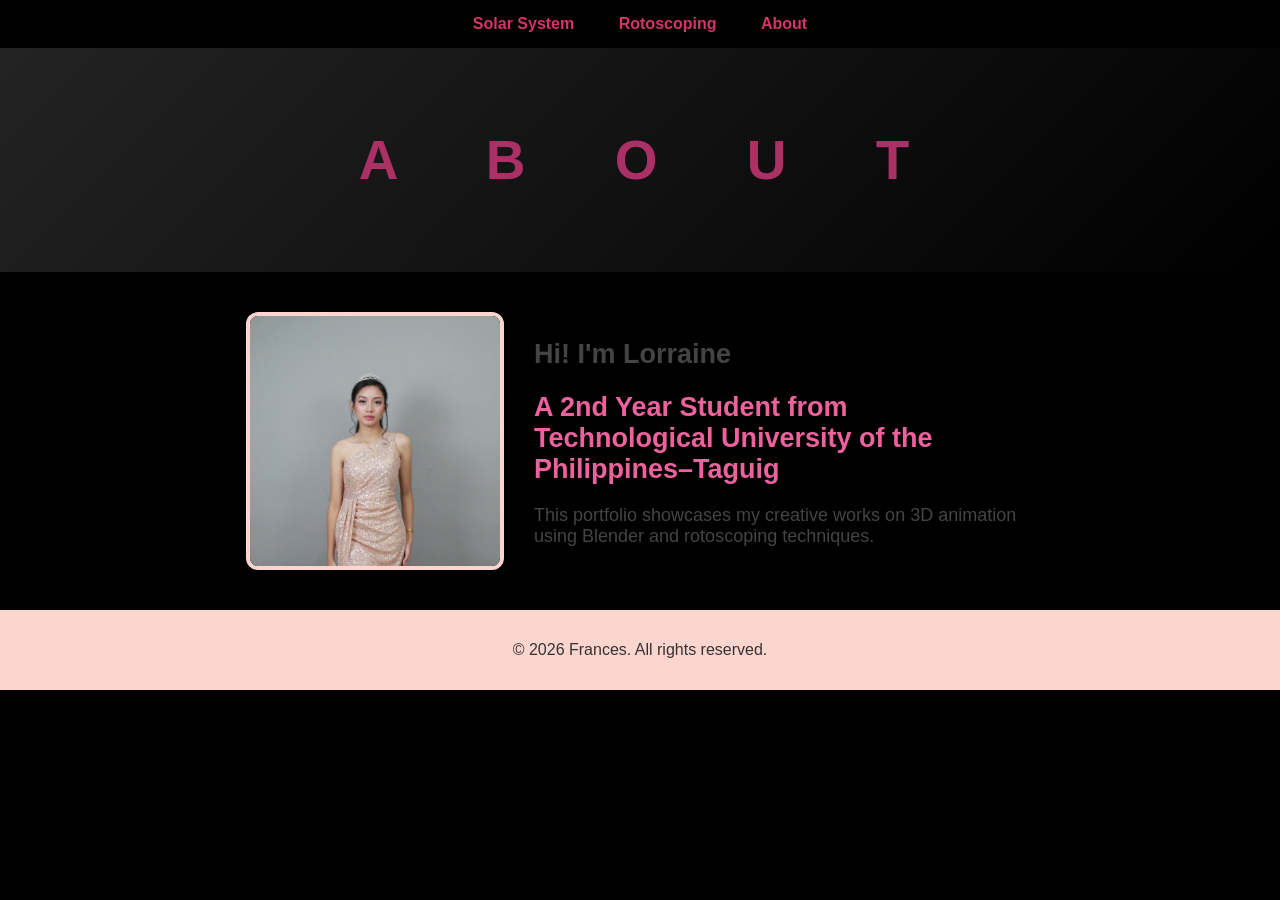
==== about.html @ cc2fdbb8 "pic" ====
<!DOCTYPE html>
<html lang="en">
<head>
  <meta charset="UTF-8">
  <title>About</title>
  <link rel="stylesheet" href="style.css">
</head>
<body>
  <nav>
    <a href="index.html">Solar System</a>
    <a href="rotoscoping.html">Rotoscoping</a>
    <a href="about.html">About</a>
  </nav>

  <header class="hero">
    <h1>A B O U T</h1>
  </header>

  <section class="about-section">
    <img src="lori.jpg.jpg" alt="Lorraine portrait" class="about-img">
    <div class="about-text">
      <h1>Hi! I'm Lorraine</h1>
      <h2>A 2nd Year Student from Technological University of the Philippines–Taguig</h2>
      <p>
        This portfolio showcases my creative works on 3D animation using Blender and rotoscoping techniques.
      </p>
    </div>
  </section>

  <footer>
    <p>© 2026 Frances. All rights reserved.</p>
  </footer>
</body>
</html>
---- style.css ----
body {
  font-family: 'Orbitron', sans-serif;
  margin: 0;
  background: #000000; 
  color: #333;
}

html {
  scroll-behavior: smooth;
}

nav {
  background: #000000;
  padding: 15px;
  text-align: center;
  position: sticky;
  top: 0;
}

nav a {
  margin: 0 20px;
  text-decoration: none;
  color: #d6336c;
  font-weight: bold;
  transition: color 0.3s ease;
}

nav a:hover {
  color: #e16591;
}

.hero {
  background: linear-gradient(135deg, #242323, #000000); /* pink gradient */
  padding: 80px 20px;
  text-align: center;
}

.hero h1 {
  margin: 0;
  font-size: 55px;
  color: #aa3065;
  word-spacing: 50px; /* adds space between words */
  letter-spacing: 12px
}

.hero p {
  font-size: 20px;
  color: #aa3065;
}

section {
  padding: 60px 20px;
  text-align: center;
  background-color: #000000;
}

section h2 {
  margin-bottom: 20px;
  color: #ec619e; /* pastel pink */
}
.about-img {
  width: 250px;          
  height: 250px;         /* set equal height to make it square */
  object-fit: cover;     /* crop/fit the image neatly */
  border-radius: 50%;    /* makes it a perfect circle */
  border: 4px solid #fcd5ce; /* pastel pink border */
  box-shadow: 0 4px 12px rgba(0,0,0,0.1);
}

/* Video card styling */
iframe {
  border: 4px solid #fcd5ce; /* pastel pink border */
  border-radius: 12px;
  box-shadow: 0 4px 12px rgba(0,0,0,0.1);
  transition: transform 0.3s ease, box-shadow 0.3s ease;
}

iframe:hover {
  transform: scale(1.02);
  box-shadow: 0 6px 16px rgba(0,0,0,0.15);
}

footer {
  background: #fcd5ce; /* pastel pink footer */
  padding: 15px;
  text-align: center;
}
.about-section {
  display: flex;
  align-items: center;
  justify-content: center;
  gap: 30px;
  padding: 40px;
}

.about-img {
  width: 250px;
  border-radius: 12px;
  border: 4px solid #fcd5ce; /* pastel pink border */
  box-shadow: 0 4px 12px rgba(0,0,0,0.1);
}

.about-text {
  max-width: 500px;
  font-size: 18px;
  color: #444;
  text-align: left;
}

.planet-section {
  display: flex;
  align-items: center;
  justify-content: space-between;
  gap: 40px;
  margin: 50px auto;
  max-width: 1000px;
  padding: 30px;
  background: #000000; /* soft pastel background */
  border-radius: 16px;
  box-shadow: 0 6px 16px rgba(0,0,0,0.1);
}

.planet-video {
  flex: 1;
}

.planet-video iframe {
  width: 100%;
  height: 315px;
  border: 4px solid #fcd5ce;
  border-radius: 12px;
  box-shadow: 0 4px 12px rgba(0,0,0,0.1);
}

.planet-text {
  flex: 1;
  text-align: left;
}

.planet-text h2 {
  margin-top: 0;
  font-size: 28px;
  color: #d6336c; /* pastel pink heading */
}

.planet-text p {
  font-size: 18px;
  line-height: 1.6;
  color: #444;
}

/* Responsive layout for mobile */
@media (max-width: 768px) {
  .planet-section {
    flex-direction: column;
    text-align: center;
  }
  .planet-text {
    text-align: center;
  }
}
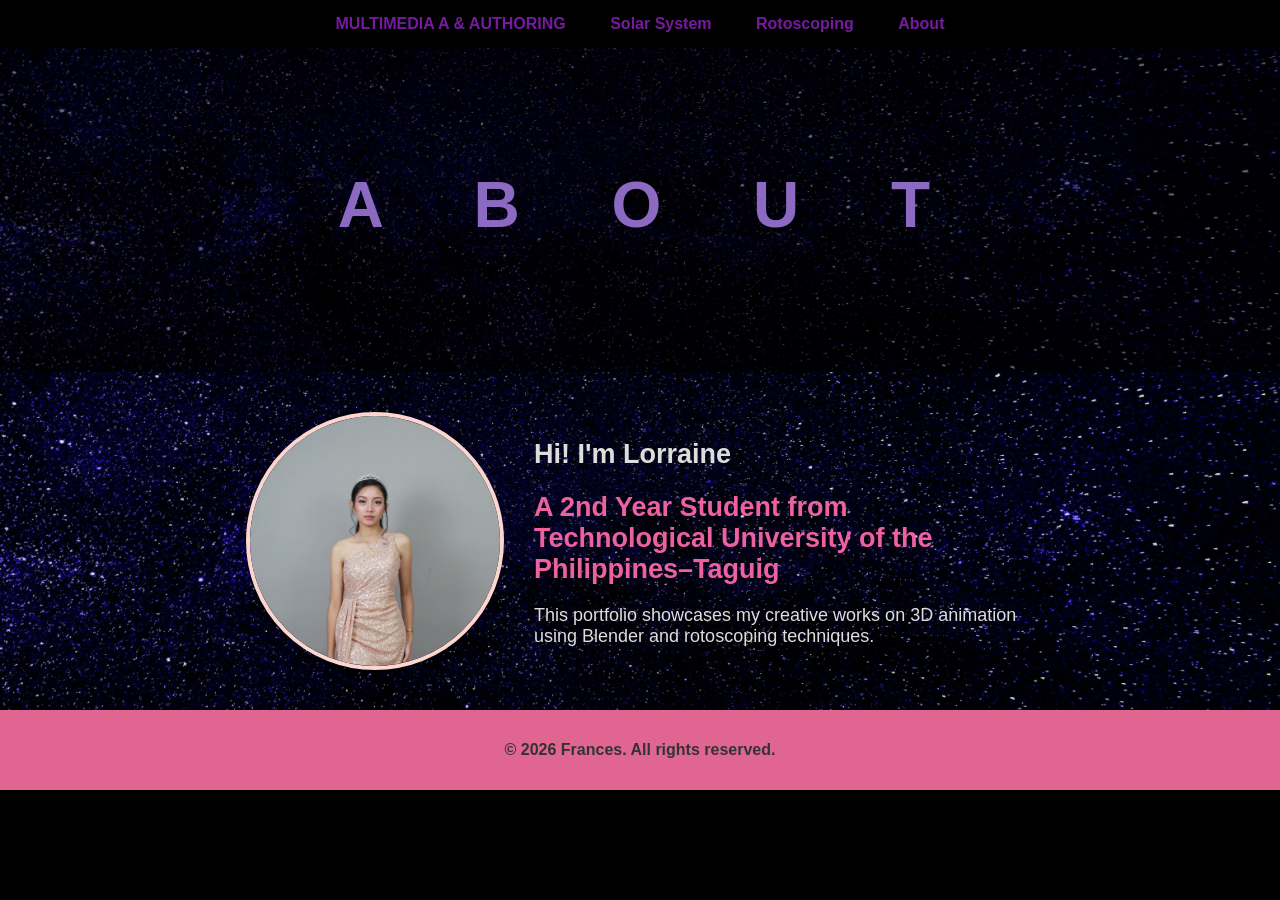
==== commit d8ece543: "uppdate" ====
--- a/about.html
+++ b/about.html
@@ -7,6 +7,7 @@
 </head>
 <body>
   <nav>
+    <a href="home.html">MULTIMEDIA A & AUTHORING</a>
     <a href="index.html">Solar System</a>
     <a href="rotoscoping.html">Rotoscoping</a>
     <a href="about.html">About</a>
--- a/style.css
+++ b/style.css
@@ -9,82 +9,79 @@
   scroll-behavior: smooth;
 }
 
+/* Navigation */
 nav {
   background: #000000;
   padding: 15px;
   text-align: center;
   position: sticky;
   top: 0;
+  z-index: 1000;
 }
 
 nav a {
   margin: 0 20px;
   text-decoration: none;
-  color: #d6336c;
+  color: #761aa0;
   font-weight: bold;
-  transition: color 0.3s ease;
+  transition: color 0.3s ease, text-shadow 0.3s ease;
 }
 
 nav a:hover {
   color: #e16591;
-}
-
+  text-shadow: 0 0 8px #ff99c8;
+}
+
+/* Hero Section */
 .hero {
-  background: linear-gradient(135deg, #242323, #000000); /* pink gradient */
-  padding: 80px 20px;
-  text-align: center;
+  position: relative;
+  background: url("images/starss.jpg") no-repeat center center;
+  background-size: cover;
+  padding: 120px 20px;
+  text-align: center;
+  color: white;
+}
+
+.hero::before {
+  content: "";
+  position: absolute;
+  inset: 0;
+  background: rgba(0,0,0,0.5); /* overlay tint */
+}
+
+.hero h1, .hero p {
+  position: relative; /* ensures text sits above overlay */
 }
 
 .hero h1 {
   margin: 0;
-  font-size: 55px;
-  color: #aa3065;
-  word-spacing: 50px; /* adds space between words */
-  letter-spacing: 12px
+  font-size: 64px;
+  color: #8c6ac1;
+  letter-spacing: 12px;
+  word-spacing: 50px;
+  margin-bottom: 10px;
 }
 
 .hero p {
   font-size: 20px;
-  color: #aa3065;
-}
-
+  color: #ffd6e7;
+  letter-spacing: 4px;
+}
+
+/* Sections */
 section {
   padding: 60px 20px;
   text-align: center;
-  background-color: #000000;
+  background: url("images/starss.jpg") no-repeat center center;
+  background-size: cover;
 }
 
 section h2 {
   margin-bottom: 20px;
-  color: #ec619e; /* pastel pink */
-}
-.about-img {
-  width: 250px;          
-  height: 250px;         /* set equal height to make it square */
-  object-fit: cover;     /* crop/fit the image neatly */
-  border-radius: 50%;    /* makes it a perfect circle */
-  border: 4px solid #fcd5ce; /* pastel pink border */
-  box-shadow: 0 4px 12px rgba(0,0,0,0.1);
-}
-
-/* Video card styling */
-iframe {
-  border: 4px solid #fcd5ce; /* pastel pink border */
-  border-radius: 12px;
-  box-shadow: 0 4px 12px rgba(0,0,0,0.1);
-  transition: transform 0.3s ease, box-shadow 0.3s ease;
-}
-
-iframe:hover {
-  transform: scale(1.02);
-  box-shadow: 0 6px 16px rgba(0,0,0,0.15);
-}
-
-footer {
-  background: #fcd5ce; /* pastel pink footer */
-  padding: 15px;
-  text-align: center;
-}
+  color: #ec619e;
+}
+
+/* About Section */
 .about-section {
   display: flex;
   align-items: center;
@@ -94,19 +91,22 @@
 }
 
 .about-img {
-  width: 250px;
-  border-radius: 12px;
-  border: 4px solid #fcd5ce; /* pastel pink border */
+  width: 250px;          
+  height: 250px;
+  object-fit: cover;
+  border-radius: 50%;    /* circular portrait */
+  border: 4px solid #fcd5ce;
   box-shadow: 0 4px 12px rgba(0,0,0,0.1);
 }
 
 .about-text {
   max-width: 500px;
   font-size: 18px;
-  color: #444;
+  color: #ddd;
   text-align: left;
 }
 
+/* Planet Sections */
 .planet-section {
   display: flex;
   align-items: center;
@@ -115,9 +115,9 @@
   margin: 50px auto;
   max-width: 1000px;
   padding: 30px;
-  background: #000000; /* soft pastel background */
+  background: #111; 
   border-radius: 16px;
-  box-shadow: 0 6px 16px rgba(0,0,0,0.1);
+  box-shadow: 0 6px 16px rgba(0,0,0,0.3);
 }
 
 .planet-video {
@@ -130,6 +130,12 @@
   border: 4px solid #fcd5ce;
   border-radius: 12px;
   box-shadow: 0 4px 12px rgba(0,0,0,0.1);
+  transition: transform 0.3s ease, box-shadow 0.3s ease;
+}
+
+.planet-video iframe:hover {
+  transform: scale(1.02);
+  box-shadow: 0 6px 16px rgba(0,0,0,0.15);
 }
 
 .planet-text {
@@ -140,16 +146,25 @@
 .planet-text h2 {
   margin-top: 0;
   font-size: 28px;
-  color: #d6336c; /* pastel pink heading */
+  color: #fcd5ce;
 }
 
 .planet-text p {
   font-size: 18px;
   line-height: 1.6;
-  color: #444;
-}
-
-/* Responsive layout for mobile */
+  color: #a6a5a5;
+}
+
+/* Footer */
+footer {
+  background: #e16591;
+  padding: 15px;
+  text-align: center;
+  color: #333;
+  font-weight: bold;
+}
+
+/* Responsive Layout */
 @media (max-width: 768px) {
   .planet-section {
     flex-direction: column;
@@ -158,5 +173,34 @@
   .planet-text {
     text-align: center;
   }
-}
-
+  .about-section {
+    flex-direction: column;
+    text-align: center;
+  }
+}
+
+.progress-row {
+  display: flex;
+  justify-content: center;
+  gap: 30px;
+  margin: 50px auto;
+  max-width: 1200px;
+}
+
+.progress-card {
+  flex: 1;
+  text-align: center;
+}
+
+.progress-card h2 {
+  color: #fcd5ce;
+  margin-bottom: 15px;
+}
+
+.progress-video {
+  width: 100%;
+  max-width: 350px;
+  border: 4px solid #fcd5ce;
+  border-radius: 12px;
+  box-shadow: 0 4px 12px rgba(0,0,0,0.2);
+}
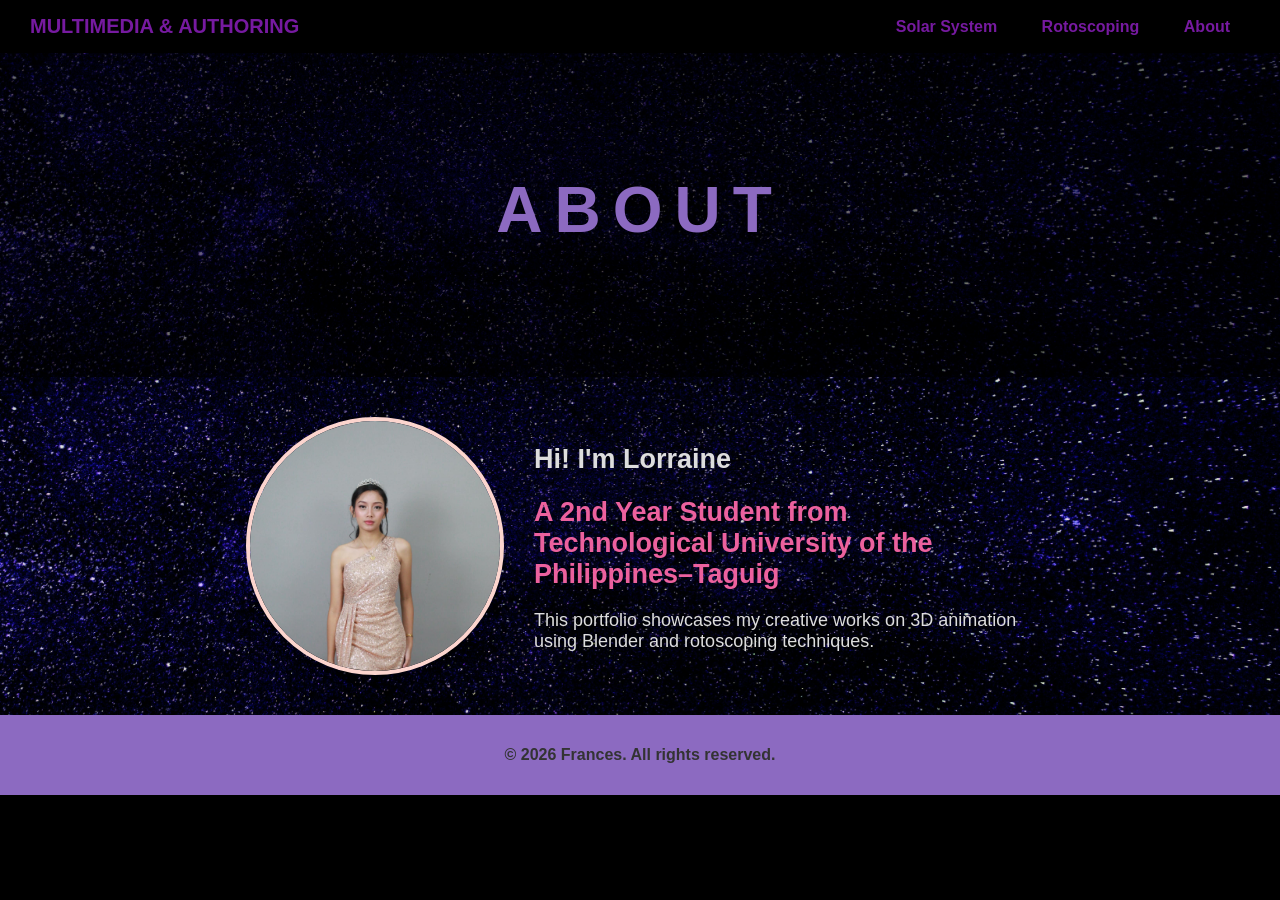
==== commit df7d821b: "nav" ====
--- a/about.html
+++ b/about.html
@@ -6,15 +6,17 @@
   <link rel="stylesheet" href="style.css">
 </head>
 <body>
-  <nav>
-    <a href="home.html">MULTIMEDIA A & AUTHORING</a>
+<nav>
+  <a href="home.html" class="brand">MULTIMEDIA & AUTHORING</a>
+  <div class="nav-links">
     <a href="index.html">Solar System</a>
     <a href="rotoscoping.html">Rotoscoping</a>
     <a href="about.html">About</a>
-  </nav>
+  </div>
+</nav>
 
   <header class="hero">
-    <h1>A B O U T</h1>
+    <h1>ABOUT</h1>
   </header>
 
   <section class="about-section">
--- a/style.css
+++ b/style.css
@@ -12,14 +12,24 @@
 /* Navigation */
 nav {
   background: #000000;
-  padding: 15px;
-  text-align: center;
+  padding: 15px 30px;
   position: sticky;
   top: 0;
   z-index: 1000;
-}
-
-nav a {
+
+  display: flex;
+  justify-content: space-between; /* brand left, links right */
+  align-items: center;
+}
+
+nav .brand {
+  font-weight: bold;
+  color: #761aa0; /* same purple */
+  text-decoration: none;
+  font-size: 20px;
+}
+
+.nav-links a {
   margin: 0 20px;
   text-decoration: none;
   color: #761aa0;
@@ -27,10 +37,11 @@
   transition: color 0.3s ease, text-shadow 0.3s ease;
 }
 
-nav a:hover {
-  color: #e16591;
+.nav-links a:hover {
+  color: #bb8cd1;
   text-shadow: 0 0 8px #ff99c8;
 }
+
 
 /* Hero Section */
 .hero {
@@ -157,7 +168,7 @@
 
 /* Footer */
 footer {
-  background: #e16591;
+  background: #8c6ac1;
   padding: 15px;
   text-align: center;
   color: #333;
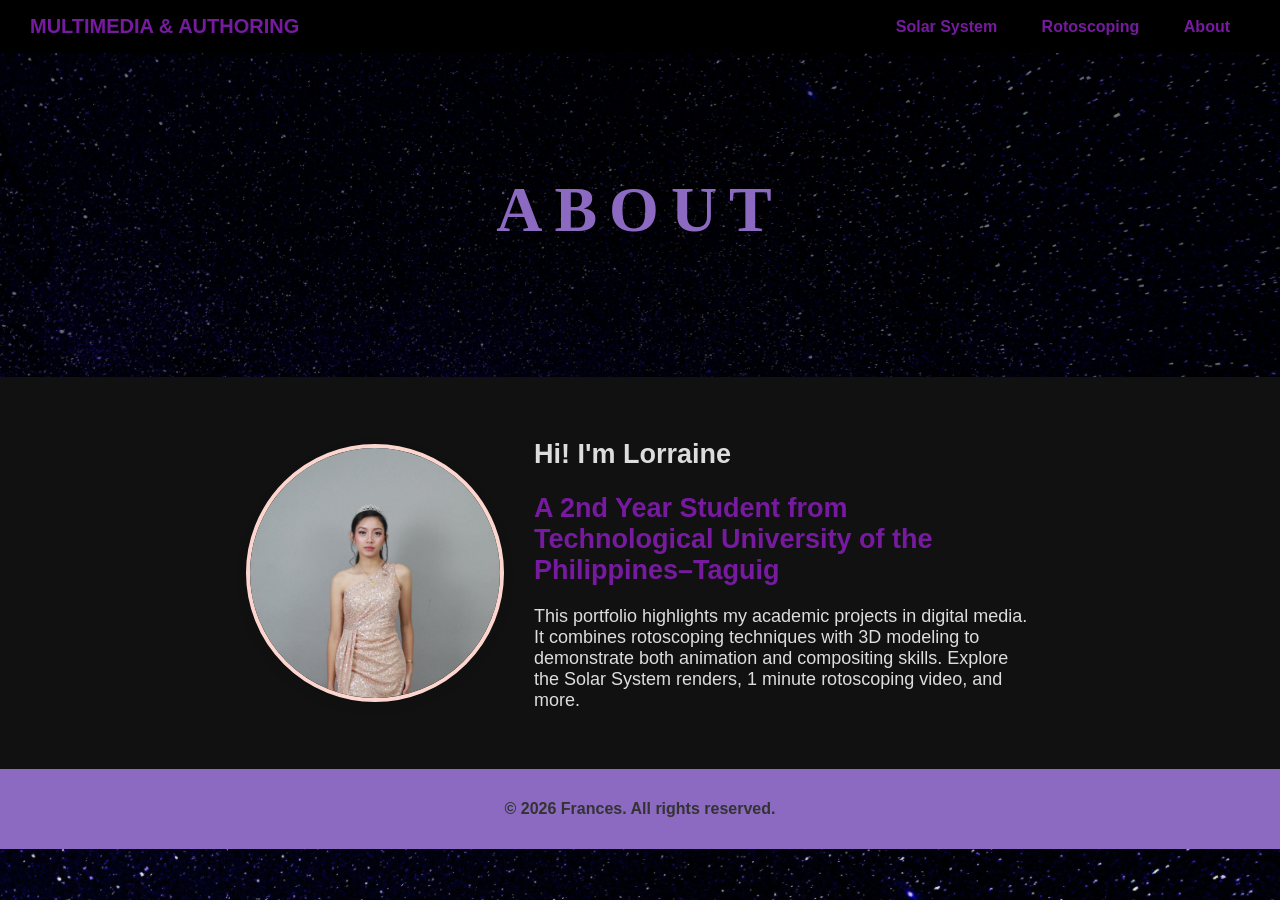
==== commit 860e6975: "polish" ====
--- a/about.html
+++ b/about.html
@@ -25,7 +25,10 @@
       <h1>Hi! I'm Lorraine</h1>
       <h2>A 2nd Year Student from Technological University of the Philippines–Taguig</h2>
       <p>
-        This portfolio showcases my creative works on 3D animation using Blender and rotoscoping techniques.
+        This portfolio highlights my academic projects in digital media. 
+      It combines rotoscoping techniques with 3D modeling 
+      to demonstrate both animation and compositing skills. 
+      Explore the Solar System renders, 1 minute rotoscoping video, and more.
       </p>
     </div>
   </section>
--- a/style.css
+++ b/style.css
@@ -1,8 +1,9 @@
 body {
   font-family: 'Orbitron', sans-serif;
   margin: 0;
-  background: #000000; 
-  color: #333;
+  background: url("images/starss.jpg");
+  background-size: cover; 
+  color: #ffffff;
 }
 
 html {
@@ -45,12 +46,12 @@
 
 /* Hero Section */
 .hero {
+  font-family: 'Roboto Slab', serif;
   position: relative;
-  background: url("images/starss.jpg") no-repeat center center;
+  background: url("images/starss.jpg");
   background-size: cover;
   padding: 120px 20px;
   text-align: center;
-  color: white;
 }
 
 .hero::before {
@@ -75,7 +76,7 @@
 
 .hero p {
   font-size: 20px;
-  color: #ffd6e7;
+  color: #ffffff;
   letter-spacing: 4px;
 }
 
@@ -83,13 +84,17 @@
 section {
   padding: 60px 20px;
   text-align: center;
-  background: url("images/starss.jpg") no-repeat center center;
+  background: #111;
   background-size: cover;
 }
 
 section h2 {
   margin-bottom: 20px;
-  color: #ec619e;
+  color: #761aa0;
+}
+.intro-section h2 {
+  color: #ffffff; /* pastel pink */
+  font-size: 28px;
 }
 
 /* About Section */
@@ -105,7 +110,7 @@
   width: 250px;          
   height: 250px;
   object-fit: cover;
-  border-radius: 50%;    /* circular portrait */
+  border-radius: 50%; 
   border: 4px solid #fcd5ce;
   box-shadow: 0 4px 12px rgba(0,0,0,0.1);
 }
@@ -138,7 +143,7 @@
 .planet-video iframe {
   width: 100%;
   height: 315px;
-  border: 4px solid #fcd5ce;
+  border: 4px solid #ffffff;
   border-radius: 12px;
   box-shadow: 0 4px 12px rgba(0,0,0,0.1);
   transition: transform 0.3s ease, box-shadow 0.3s ease;
@@ -191,11 +196,17 @@
 }
 
 .progress-row {
-  display: flex;
-  justify-content: center;
-  gap: 30px;
-  margin: 50px auto;
-  max-width: 1200px;
+  position: relative;
+  background: url("images/starss.jpg");
+  background-size: cover;
+  background-position: center;
+  padding: 60px 20px;
+  border-radius: 12px;
+
+  display: flex;              /* enables row layout */
+  justify-content: center;    /* centers the cards */
+  gap: 30px;                  /* spacing between cards */
+  flex-wrap: wrap;            /* allows wrapping on smaller screens */
 }
 
 .progress-card {
@@ -211,7 +222,82 @@
 .progress-video {
   width: 100%;
   max-width: 350px;
-  border: 4px solid #fcd5ce;
+  border: 4px solid #ffffff;
   border-radius: 12px;
   box-shadow: 0 4px 12px rgba(0,0,0,0.2);
 }
+
+.calculator-section {
+  background: #111;
+  color: #fcd5ce;
+  padding: 40px;
+  border-radius: 12px;
+  max-width: 1000px;
+  margin: 40px auto;
+  text-align: center;
+  box-shadow: 0 6px 16px rgba(0,0,0,0.3);
+}
+
+.calculator-section input, .calculator-section button {
+  padding: 10px;
+  margin: 10px;
+  border-radius: 8px;
+  border: none;
+}
+
+.calculator-section button {
+  background: #761aa0;
+  color: #fff;
+  cursor: pointer;
+}
+
+.calculator-section button:hover {
+  background: #bb8cd1;
+}
+
+.planet-cards {
+  display: flex;
+  flex-wrap: wrap;
+  justify-content: center;
+  gap: 20px;
+  margin-top: 30px;
+}
+
+.planet-card {
+  background: #222;
+  border: 2px solid #ffffff;
+  border-radius: 16px;
+  width: 200px;
+  padding: 20px;
+  text-align: center;
+  box-shadow: 0 4px 12px rgba(0,0,0,0.2);
+}
+
+.planet-card h3 {
+  color: #bb8cd1;
+  margin-bottom: 10px;
+}
+
+.planet-icon {
+  width: 60px;
+  height: 60px;
+  margin: 0 auto 10px;
+  border-radius: 50%;
+  background: #761aa0;
+  color: #fff;
+  display: flex;
+  align-items: center;
+  justify-content: center;
+  font-size: 24px;
+}
+
+.final-video{
+  width: 100%;          /* fills container */
+  max-width: 1000px;    /* limit size */
+  height: 562px;        /* keeps 16:9 ratio */
+  border: 4px solid #ffffff;
+  border-radius: 12px;
+  box-shadow: 0 4px 12px rgba(0,0,0,0.2);
+  margin: 20px auto;
+  display: block;
+}
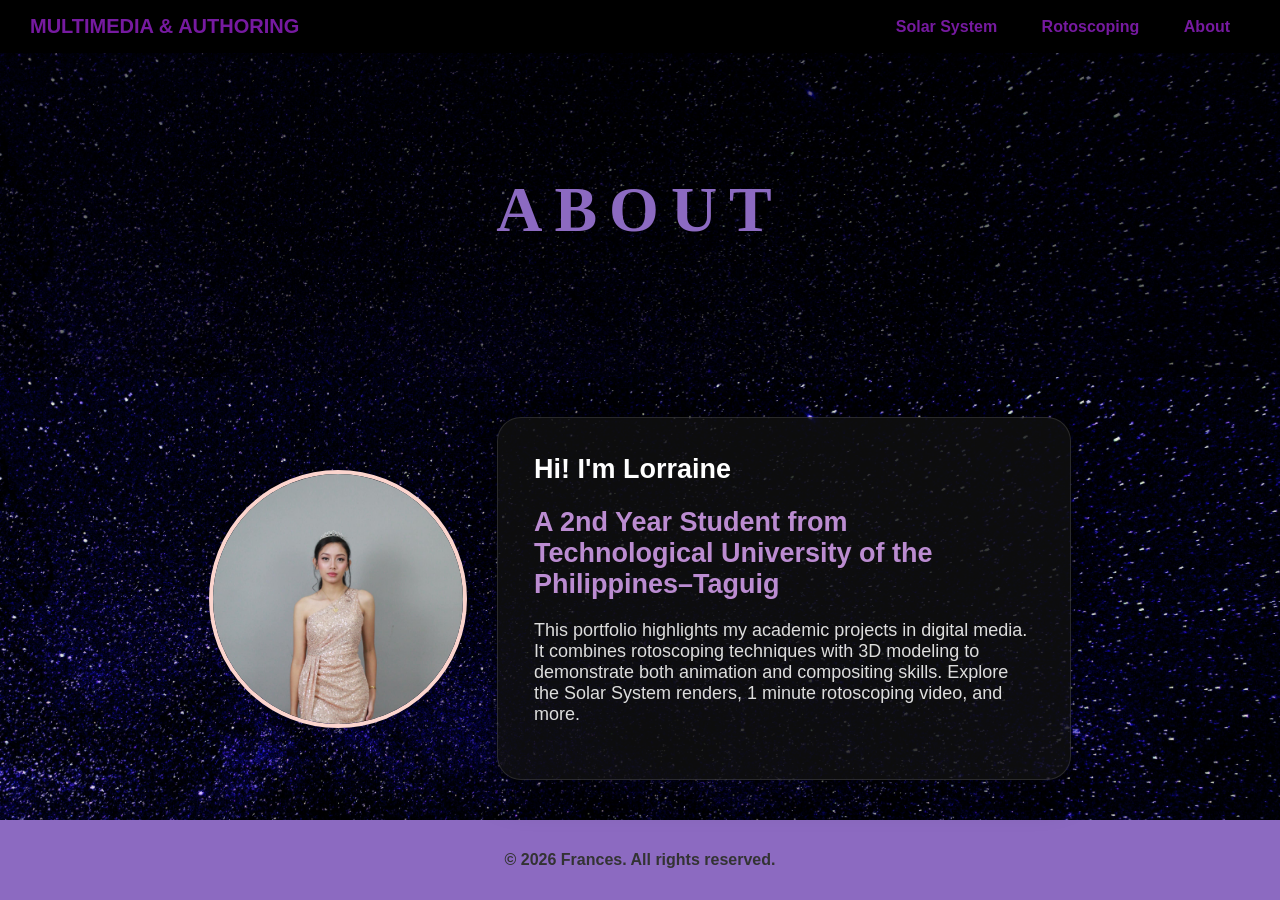
==== commit cb37dc96: "uppppp" ====
--- a/about.html
+++ b/about.html
@@ -21,15 +21,17 @@
 
   <section class="about-section">
     <img src="lori.jpg.jpg" alt="Lorraine portrait" class="about-img">
-    <div class="about-text">
-      <h1>Hi! I'm Lorraine</h1>
-      <h2>A 2nd Year Student from Technological University of the Philippines–Taguig</h2>
-      <p>
-        This portfolio highlights my academic projects in digital media. 
-      It combines rotoscoping techniques with 3D modeling 
-      to demonstrate both animation and compositing skills. 
-      Explore the Solar System renders, 1 minute rotoscoping video, and more.
-      </p>
+    <div class="about-card">
+      <div class="about-text">
+        <h1>Hi! I'm Lorraine</h1>
+        <h2>A 2nd Year Student from Technological University of the Philippines–Taguig</h2>
+        <p>
+          This portfolio highlights my academic projects in digital media.
+          It combines rotoscoping techniques with 3D modeling
+          to demonstrate both animation and compositing skills.
+          Explore the Solar System renders, 1 minute rotoscoping video, and more.
+        </p>
+      </div>
     </div>
   </section>
 
--- a/style.css
+++ b/style.css
@@ -1,7 +1,7 @@
 body {
   font-family: 'Orbitron', sans-serif;
   margin: 0;
-  background: url("images/starss.jpg");
+  background: #000000;
   background-size: cover; 
   color: #ffffff;
 }
@@ -62,7 +62,7 @@
 }
 
 .hero h1, .hero p {
-  position: relative; /* ensures text sits above overlay */
+  position: relative;
 }
 
 .hero h1 {
@@ -77,14 +77,17 @@
 .hero p {
   font-size: 20px;
   color: #ffffff;
-  letter-spacing: 4px;
+  letter-spacing: 2px;   /* reduced spacing for readability */
+  max-width: 800px;      /* limit width so text doesn’t span full screen */
+  margin: 0 auto;        /* center the block */
+  line-height: 1.6;      /* add breathing space between lines */
 }
 
 /* Sections */
 section {
   padding: 60px 20px;
   text-align: center;
-  background: #111;
+  background: url("images/starss.jpg");
   background-size: cover;
 }
 
@@ -95,6 +98,69 @@
 .intro-section h2 {
   color: #ffffff; /* pastel pink */
   font-size: 28px;
+}
+
+.home-actions {
+  display: grid;
+  grid-template-columns: repeat(auto-fit, minmax(280px, 1fr));
+  gap: 30px;
+  max-width: 1100px;
+  margin: 40px auto;
+  padding: 60px 20px 40px;
+  background: url("images/starss.jpg");
+  background-size: cover;
+  background-position: center;
+  border-radius: 24px;
+  position: relative;
+  overflow: hidden;
+}
+
+.home-actions::before {
+  content: "";
+  position: absolute;
+  inset: 0;
+  background: rgba(0, 0, 0, 0.45);
+  z-index: 0;
+}
+
+.home-card {
+  background: rgba(17, 17, 17, 0.75);
+  border: 1px solid rgba(255, 255, 255, 0.12);
+  border-radius: 24px;
+  padding: 32px;
+  text-align: left;
+  box-shadow: 0 12px 30px rgba(0, 0, 0, 0.35);
+  position: relative;
+  z-index: 1;
+}
+
+.home-card h2 {
+  margin-top: 0;
+  margin-bottom: 18px;
+  color: #f8eefc;
+  letter-spacing: 1px;
+}
+
+.home-card p {
+  line-height: 1.8;
+  color: #dcd8e8;
+  margin-bottom: 24px;
+}
+
+.home-button {
+  display: inline-block;
+  background: linear-gradient(135deg, #8c6ac1, #bb8cd1);
+  color: #fff;
+  padding: 14px 28px;
+  border-radius: 999px;
+  text-decoration: none;
+  font-weight: 700;
+  transition: transform 0.2s ease, box-shadow 0.2s ease;
+}
+
+.home-button:hover {
+  transform: translateY(-2px);
+  box-shadow: 0 16px 30px rgba(136, 87, 214, 0.3);
 }
 
 /* About Section */
@@ -106,6 +172,15 @@
   padding: 40px;
 }
 
+.about-card {
+  background: rgba(17, 17, 17, 0.8);
+  border: 1px solid rgba(255, 255, 255, 0.12);
+  border-radius: 24px;
+  padding: 36px;
+  box-shadow: 0 14px 34px rgba(0, 0, 0, 0.35);
+  max-width: 660px;
+}
+
 .about-img {
   width: 250px;          
   height: 250px;
@@ -120,6 +195,16 @@
   font-size: 18px;
   color: #ddd;
   text-align: left;
+}
+
+.about-text h1 {
+  margin-top: 0;
+  color: #ffffff;
+}
+
+.about-text h2 {
+  color: #bb8cd1;
+  margin-bottom: 20px;
 }
 
 /* Planet Sections */
@@ -142,7 +227,8 @@
 
 .planet-video iframe {
   width: 100%;
-  height: 315px;
+  aspect-ratio: 16 / 9;
+  height: auto;
   border: 4px solid #ffffff;
   border-radius: 12px;
   box-shadow: 0 4px 12px rgba(0,0,0,0.1);
@@ -160,15 +246,20 @@
 }
 
 .planet-text h2 {
-  margin-top: 0;
-  font-size: 28px;
-  color: #fcd5ce;
+  color: #bb8cd1;
+  margin-bottom: 15px;
+  border-bottom: 1px solid #bb8cd1; /* line under planet name */
+  padding-bottom: 8px;
 }
 
 .planet-text p {
-  font-size: 18px;
-  line-height: 1.6;
-  color: #a6a5a5;
+  margin: 8px 0;
+  padding: 6px 0;
+  border-bottom: 1px solid rgba(255,255,255,0.2); /* subtle divider line */
+}
+
+.planet-text p:last-child {
+  border-bottom: none; /* remove line after last item */
 }
 
 /* Footer */
@@ -229,7 +320,7 @@
 
 .calculator-section {
   background: #111;
-  color: #fcd5ce;
+  color: #ffffff;
   padding: 40px;
   border-radius: 12px;
   max-width: 1000px;
@@ -238,7 +329,8 @@
   box-shadow: 0 6px 16px rgba(0,0,0,0.3);
 }
 
-.calculator-section input, .calculator-section button {
+.calculator-section input,
+.calculator-section button {
   padding: 10px;
   margin: 10px;
   border-radius: 8px;
@@ -251,11 +343,52 @@
   cursor: pointer;
 }
 
+.gdrive-section {
+  max-width: 1000px;
+  margin: 40px auto 40px;
+  padding: 30px;
+  background: #111;
+  border: 1px solid rgba(255, 255, 255, 0.1);
+  border-radius: 16px;
+  text-align: center;
+}
+
+.gdrive-link {
+  display: inline-flex;
+  align-items: center;
+  gap: 16px;
+  color: #ffffff;
+  text-decoration: none;
+  font-size: 18px;
+  font-weight: 600;
+}
+
+.gdrive-link:hover {
+  color: #bb8cd1;
+}
+
+.gdrive-logo {
+  width: 80px;
+  height: auto;
+  flex-shrink: 0;
+  border-radius: 16px;
+  box-shadow: 0 8px 20px rgba(0, 0, 0, 0.35);
+}
+
+.gdrive-url {
+  display: block;
+  font-size: 14px;
+  color: #cccccc;
+  margin-top: 4px;
+  text-decoration: underline;
+}
+
 .calculator-section button:hover {
   background: #bb8cd1;
 }
 
-.planet-cards {
+/* Results grid */
+.planet-grid {
   display: flex;
   flex-wrap: wrap;
   justify-content: center;
@@ -263,11 +396,12 @@
   margin-top: 30px;
 }
 
+/* Individual planet card */
 .planet-card {
   background: #222;
-  border: 2px solid #ffffff;
+  border: 2px solid #bb8cd1;
   border-radius: 16px;
-  width: 200px;
+  width: 220px;
   padding: 20px;
   text-align: center;
   box-shadow: 0 4px 12px rgba(0,0,0,0.2);
@@ -275,9 +409,22 @@
 
 .planet-card h3 {
   color: #bb8cd1;
-  margin-bottom: 10px;
-}
-
+  margin-bottom: 15px;
+  border-bottom: 1px solid #bb8cd1; /* divider under planet name */
+  padding-bottom: 8px;
+}
+
+.planet-card p {
+  margin: 8px 0;
+  padding: 6px 0;
+  border-bottom: 1px solid rgba(255,255,255,0.2); /* subtle divider line */
+}
+
+.planet-card p:last-child {
+  border-bottom: none; /* remove line after last item */
+}
+
+/* Optional planet icon placeholder */
 .planet-icon {
   width: 60px;
   height: 60px;
@@ -301,3 +448,74 @@
   margin: 20px auto;
   display: block;
 }
+
+.apps-used {
+  background: #111;
+  color: #ffffff;
+  padding: 40px;
+  border-radius: 12px;
+  max-width: 1000px;
+  margin: 40px auto;
+  text-align: center;
+}
+
+.apps-row {
+  display: flex;
+  justify-content: center;
+  gap: 30px;
+  flex-wrap: wrap; /* allows wrapping on smaller screens */
+  margin-top: 30px;
+}
+
+.app-card {
+  flex: 1;
+  min-width: 250px;
+  max-width: 300px;
+  padding: 20px;
+  border: 2px solid #bb8cd1;
+  border-radius: 10px;
+  background: rgba(255,255,255,0.05);
+  text-align: center;
+}
+
+.app-logo {
+  width: 60px;
+  height: 60px;
+  object-fit: contain;
+  margin-bottom: 10px;
+}
+
+.credits {
+  background: #111;
+  color: #fcd5ce;
+  padding: 30px;
+  border-radius: 12px;
+  max-width: 800px;
+  margin: 40px auto;
+  text-align: center;
+}
+
+.credits h2 {
+  color: #bb8cd1;
+  margin-bottom: 15px;
+}
+
+.credits a {
+  color: #bb8cd1;
+  text-decoration: none;
+}
+
+.credits a:hover {
+  text-decoration: underline;
+}
+
+.credits ul {
+  list-style: none;   /* removes default bullets */
+  padding: 0;         /* removes left indentation */
+  margin: 0;          /* keeps it centered */
+}
+
+.credits li {
+  margin: 8px 0;      /* spacing between items */
+}
+
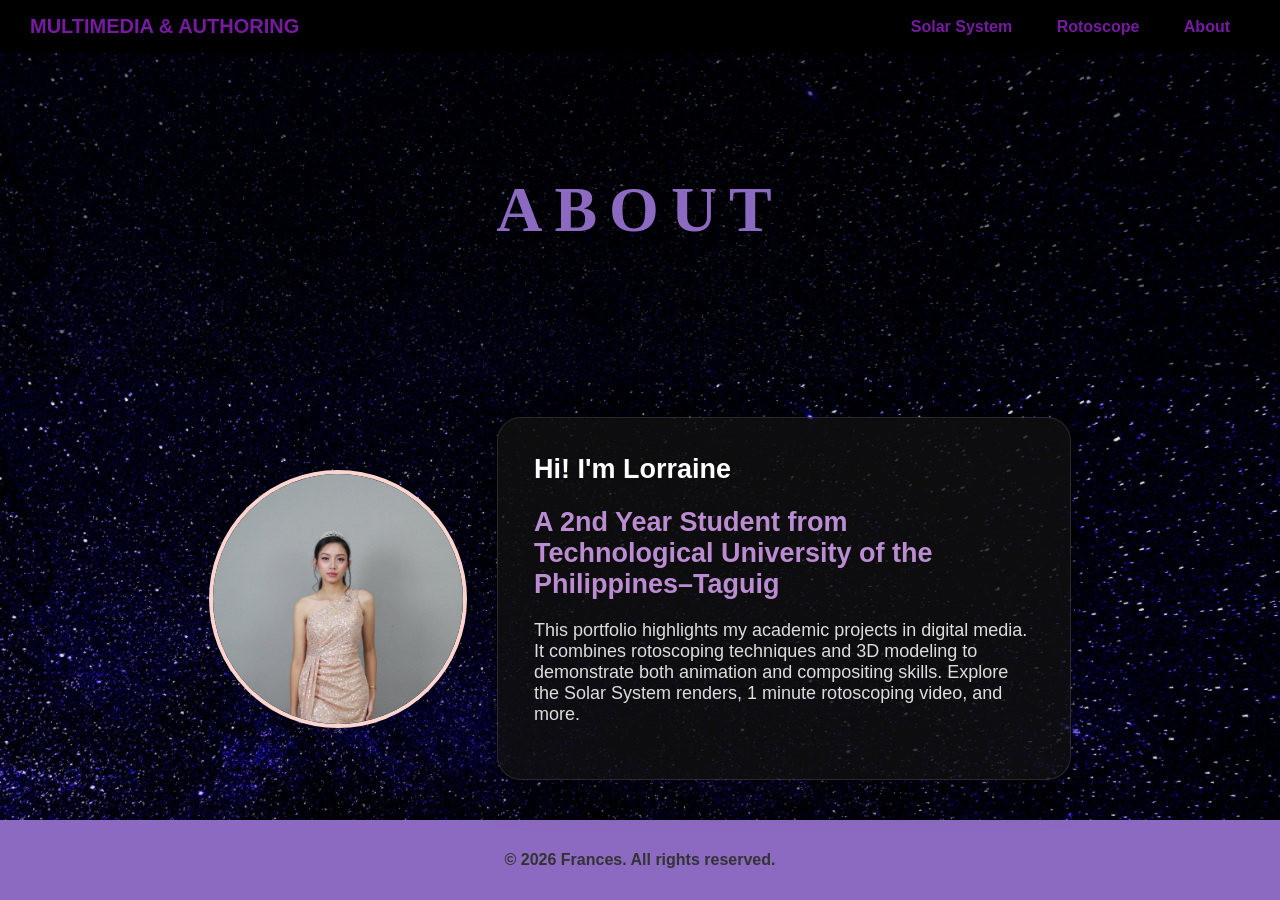
==== commit 177ec515: "." ====
--- a/about.html
+++ b/about.html
@@ -10,7 +10,7 @@
   <a href="home.html" class="brand">MULTIMEDIA & AUTHORING</a>
   <div class="nav-links">
     <a href="index.html">Solar System</a>
-    <a href="rotoscoping.html">Rotoscoping</a>
+    <a href="rotoscoping.html">Rotoscope</a>
     <a href="about.html">About</a>
   </div>
 </nav>
@@ -27,7 +27,7 @@
         <h2>A 2nd Year Student from Technological University of the Philippines–Taguig</h2>
         <p>
           This portfolio highlights my academic projects in digital media.
-          It combines rotoscoping techniques with 3D modeling
+          It combines rotoscoping techniques and 3D modeling
           to demonstrate both animation and compositing skills.
           Explore the Solar System renders, 1 minute rotoscoping video, and more.
         </p>
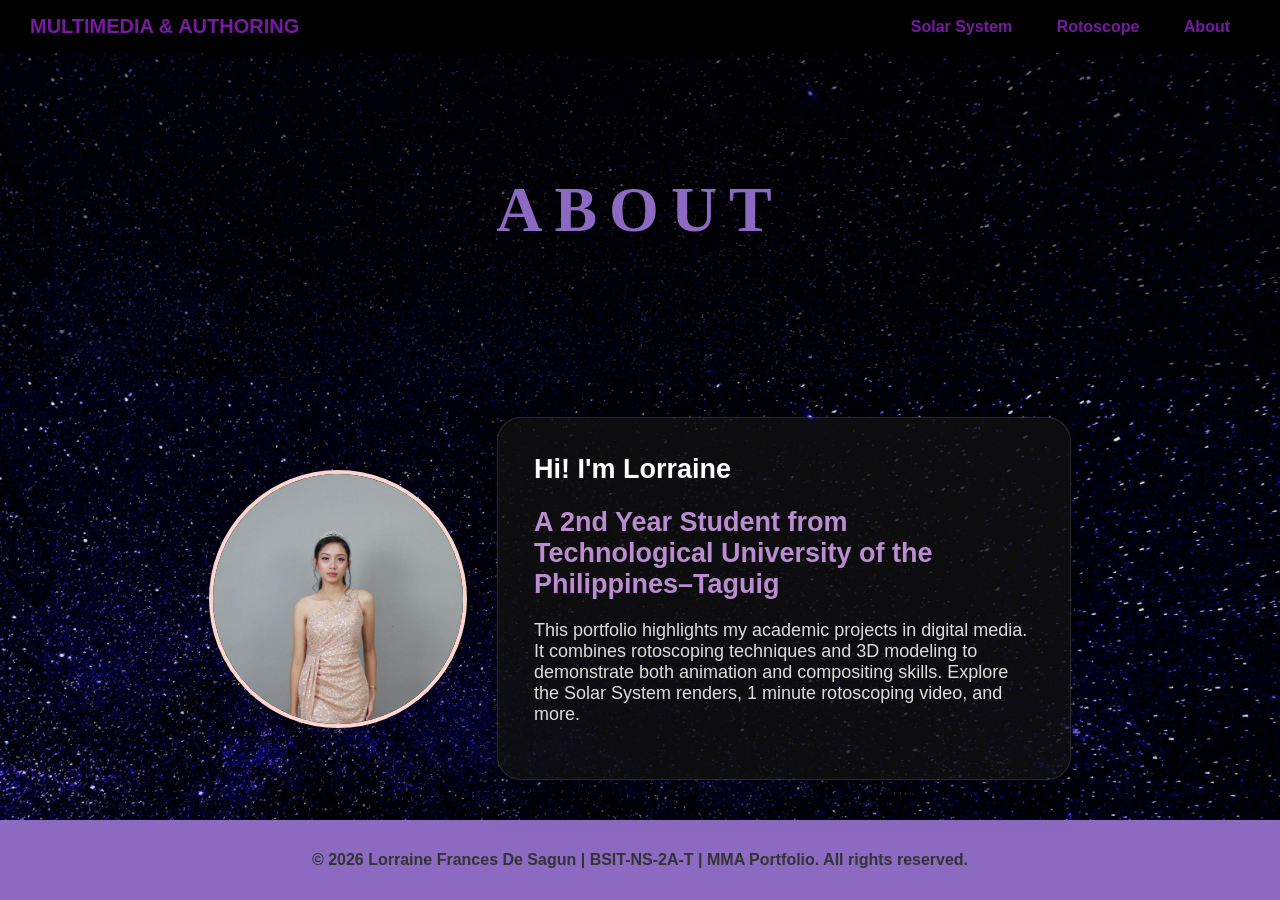
==== commit d40b2988: "updated footer" ====
--- a/about.html
+++ b/about.html
@@ -36,7 +36,7 @@
   </section>
 
   <footer>
-    <p>© 2026 Frances. All rights reserved.</p>
+    <p>© 2026 Lorraine Frances De Sagun | BSIT-NS-2A-T | MMA Portfolio. All rights reserved.</p>
   </footer>
 </body>
 </html>
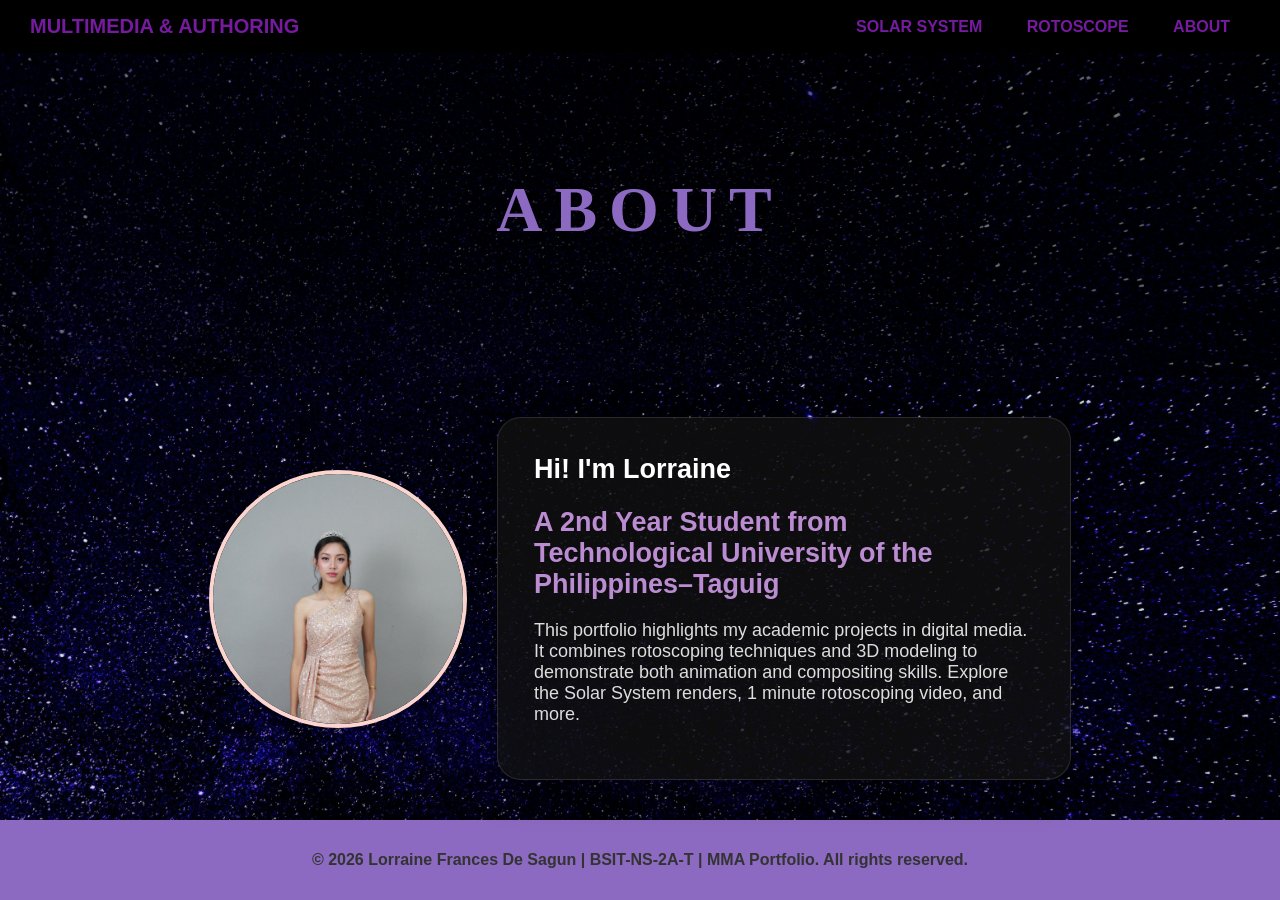
==== commit fb0c99a0: "nav up" ====
--- a/about.html
+++ b/about.html
@@ -9,9 +9,9 @@
 <nav>
   <a href="home.html" class="brand">MULTIMEDIA & AUTHORING</a>
   <div class="nav-links">
-    <a href="index.html">Solar System</a>
-    <a href="rotoscoping.html">Rotoscope</a>
-    <a href="about.html">About</a>
+    <a href="index.html">SOLAR SYSTEM</a>
+    <a href="rotoscoping.html">ROTOSCOPE</a>
+    <a href="about.html">ABOUT</a>
   </div>
 </nav>
 
--- a/style.css
+++ b/style.css
@@ -449,6 +449,65 @@
   display: block;
 }
 
+.tutorial-section {
+  max-width: 1100px;
+  margin: 40px auto;
+  padding: 40px 20px;
+  background: rgba(17, 17, 17, 0.85);
+  border: 1px solid rgba(255, 255, 255, 0.12);
+  border-radius: 20px;
+}
+
+.tutorial-top {
+  max-width: 800px;
+  margin: 0 auto 30px;
+  text-align: center;
+}
+
+.tutorial-top h2 {
+  color: #bb8cd1;
+  margin-bottom: 12px;
+}
+
+.tutorial-top p {
+  color: #dcd8e8;
+  line-height: 1.7;
+}
+
+.tutorial-grid {
+  display: grid;
+  grid-template-columns: repeat(auto-fit, minmax(240px, 1fr));
+  gap: 24px;
+}
+
+.tutorial-card {
+  background: rgba(255, 255, 255, 0.06);
+  border: 1px solid rgba(255, 255, 255, 0.1);
+  border-radius: 18px;
+  padding: 28px;
+  text-align: left;
+  box-shadow: 0 12px 30px rgba(0, 0, 0, 0.25);
+}
+
+.tutorial-card img {
+  width: 100%;
+  height: 180px;
+  object-fit: cover;
+  border-radius: 16px;
+  margin-bottom: 18px;
+}
+
+.tutorial-card h3 {
+  margin-top: 0;
+  color: #f8eefc;
+  margin-bottom: 16px;
+}
+
+.tutorial-card p {
+  color: #dcd8e8;
+  line-height: 1.8;
+}
+
 .apps-used {
   background: #111;
   color: #ffffff;
